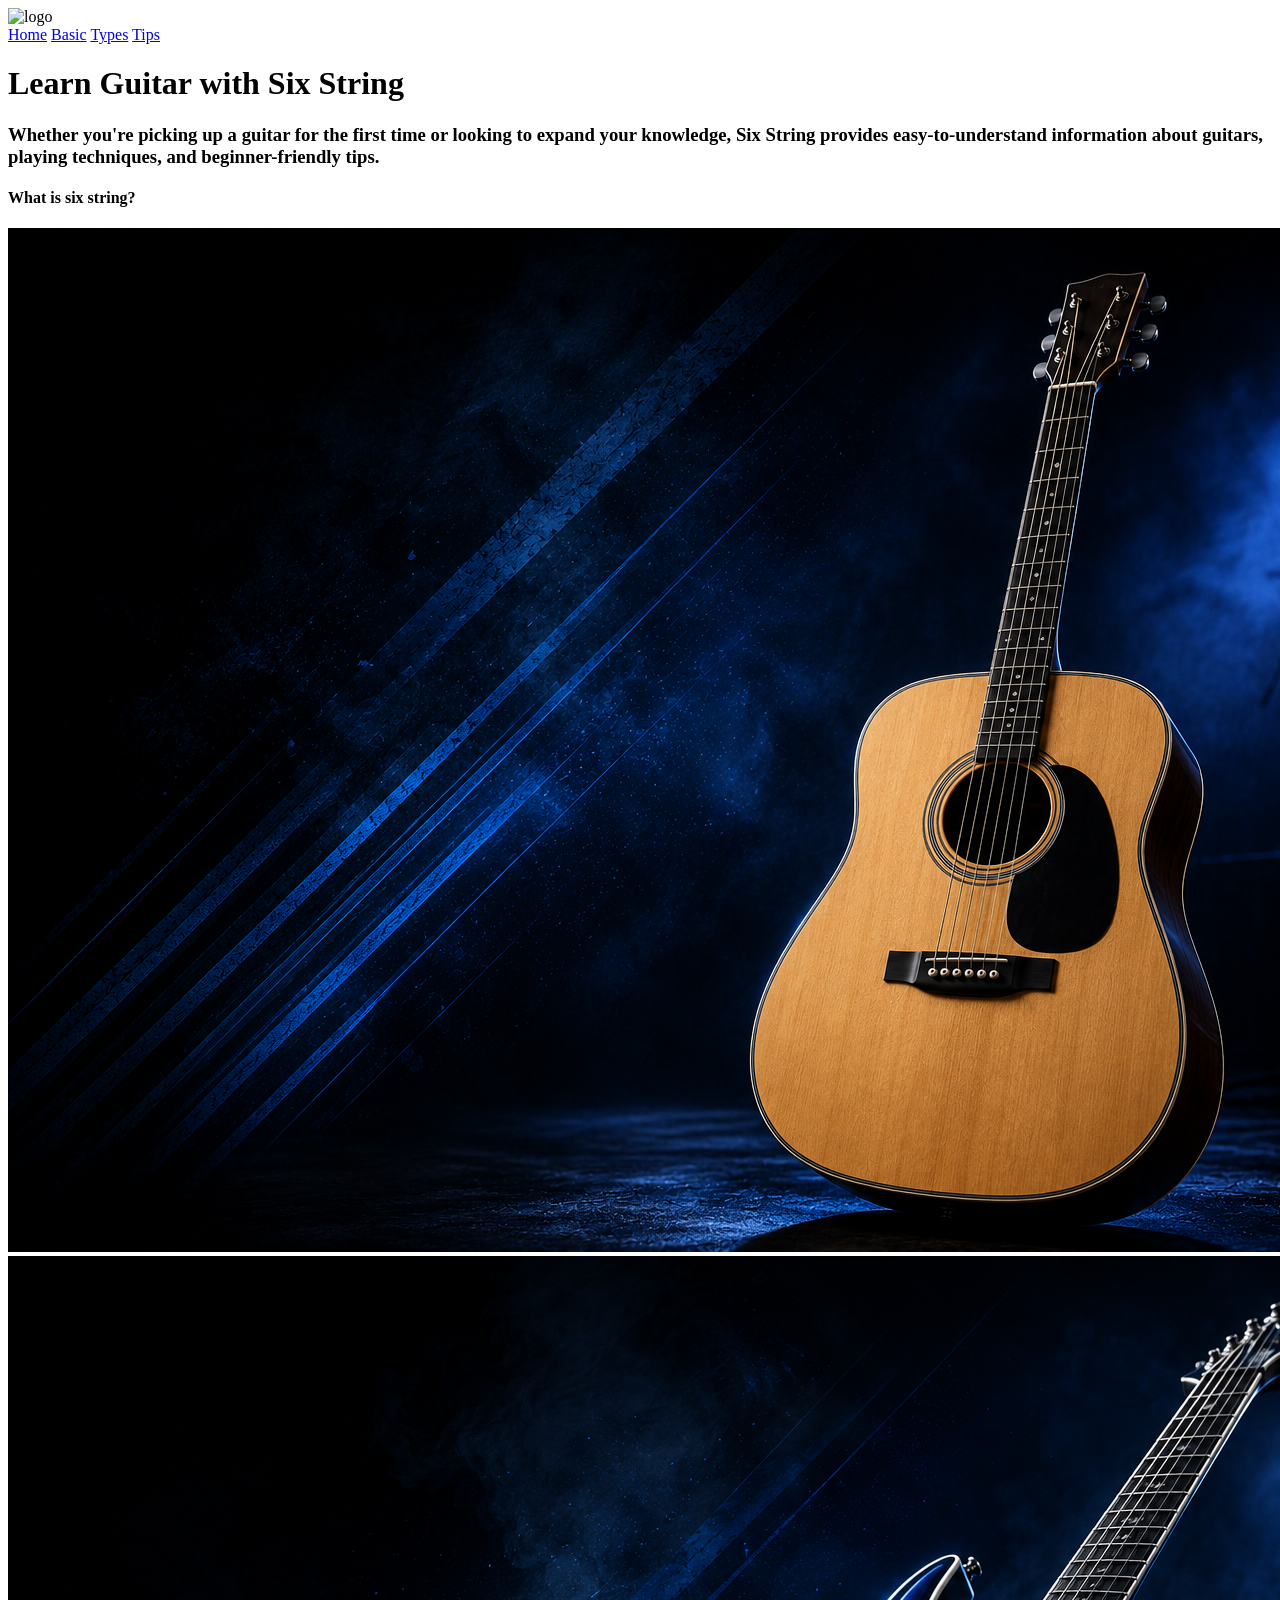
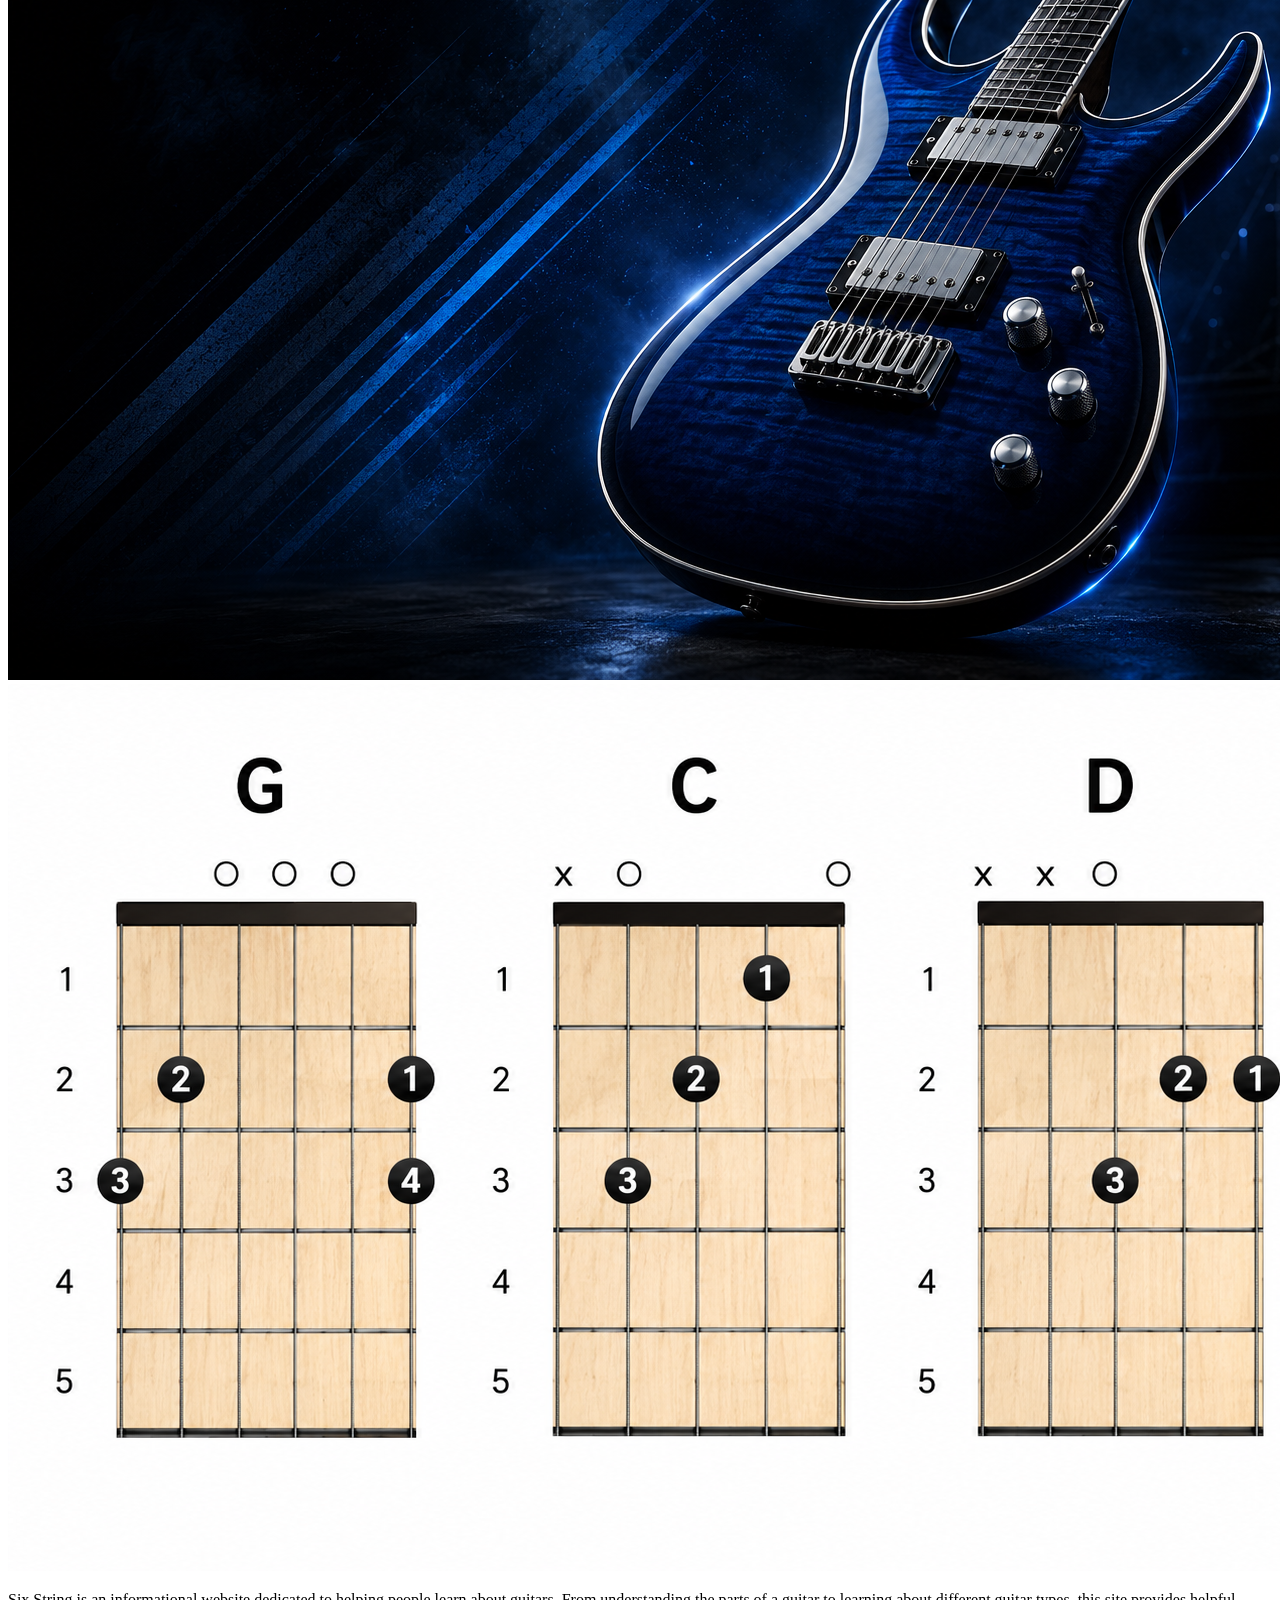
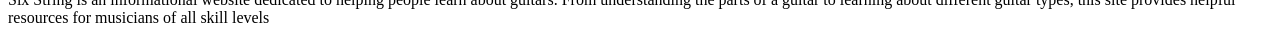
==== index.html @ 31db0d18 "Update Index and added more html" ====
<!doctype html>
<html lang="en">
  <head>
    <meta charset="UTF-8" />
    <meta name="viewport" content="width=device-width, initial-scale=1.0" />
    <title>Mr. Hoque's site</title>
    <link />
  </head>
  <body>
    <header>
      <img src="" alt="logo" />
      <nav>
        <a href="index.html">Home</a>
        <a href="basic.html">Basic</a>
        <a href="types.html">Types</a>
        <a href="tips.html">Tips</a>
      </nav>
    </header>
  </body>
  <div class="heading">
    <h1>Learn Guitar with Six String</h1>
    <h3>
      Whether you're picking up a guitar for the first time or looking to expand
      your knowledge, Six String provides easy-to-understand information about
      guitars, playing techniques, and beginner-friendly tips.
    </h3>
  </div>
  <div class="section">
    <h4>What is six string?</h4>
    <img
      src="6_string_items/types_of_guitar_page/acoustic.png"
      alt="Acoustic Guitar"
    />
    <img
      src="6_string_items/types_of_guitar_page/electric.png"
      alt="Electric Guitar"
    />
    <img src="6_string_items/guitar_basics/guitar.png" alt="Tips" />
    <p>
      Six String is an informational website dedicated to helping people learn
      about guitars. From understanding the parts of a guitar to learning about
      different guitar types, this site provides helpful resources for musicians
      of all skill levels
    </p>
  </div>
</html>
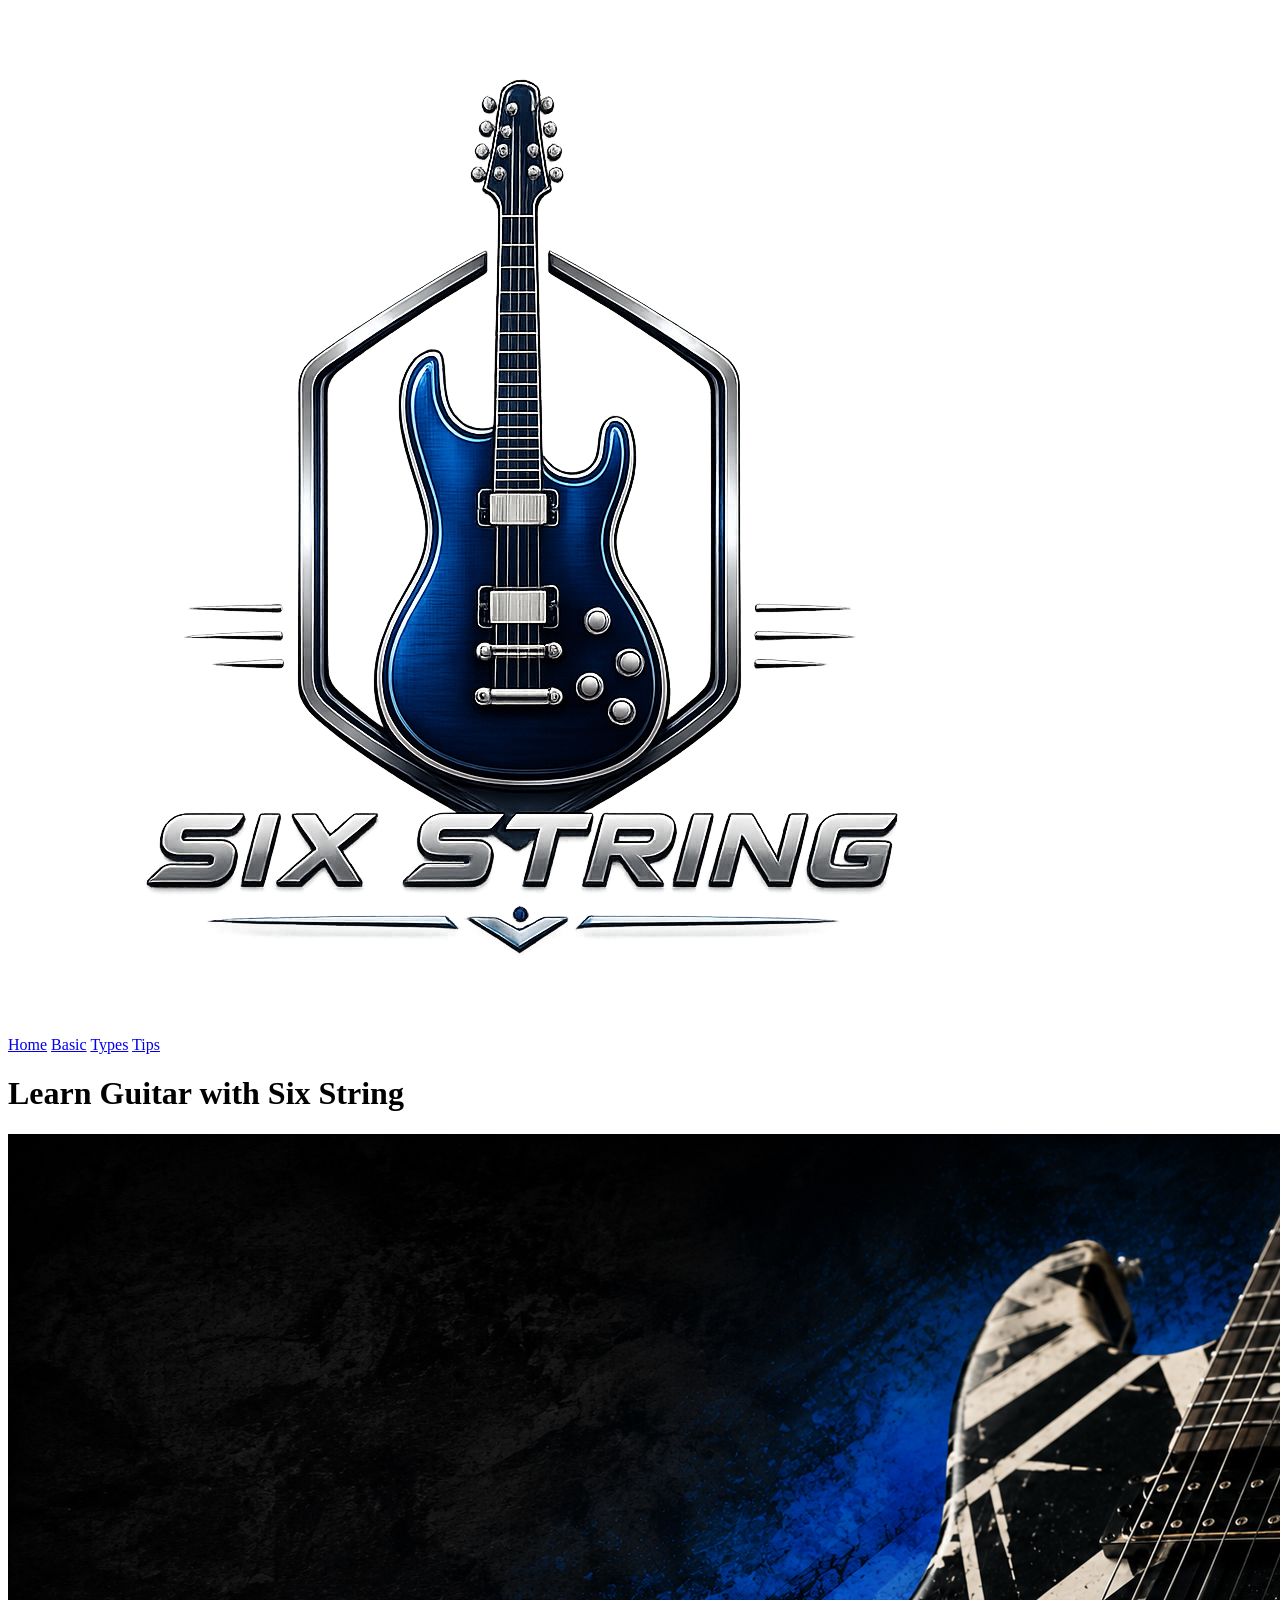
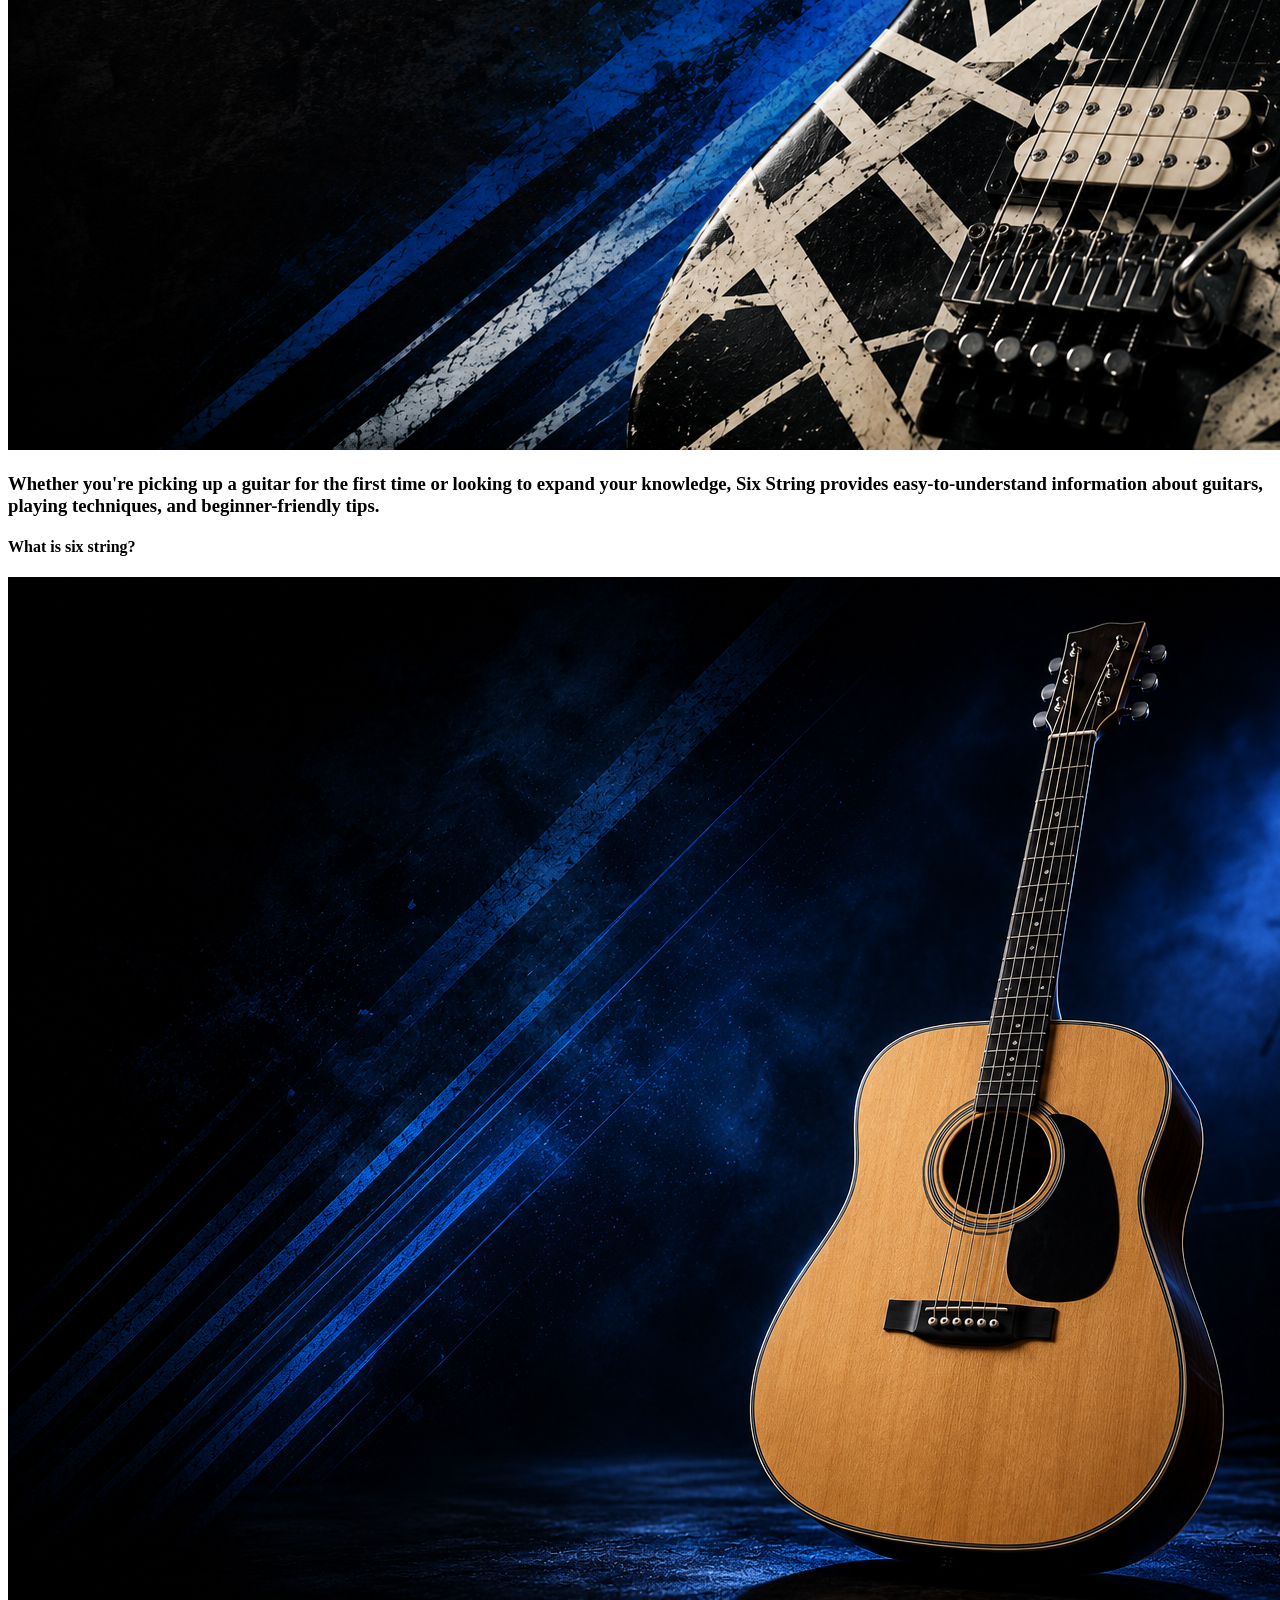
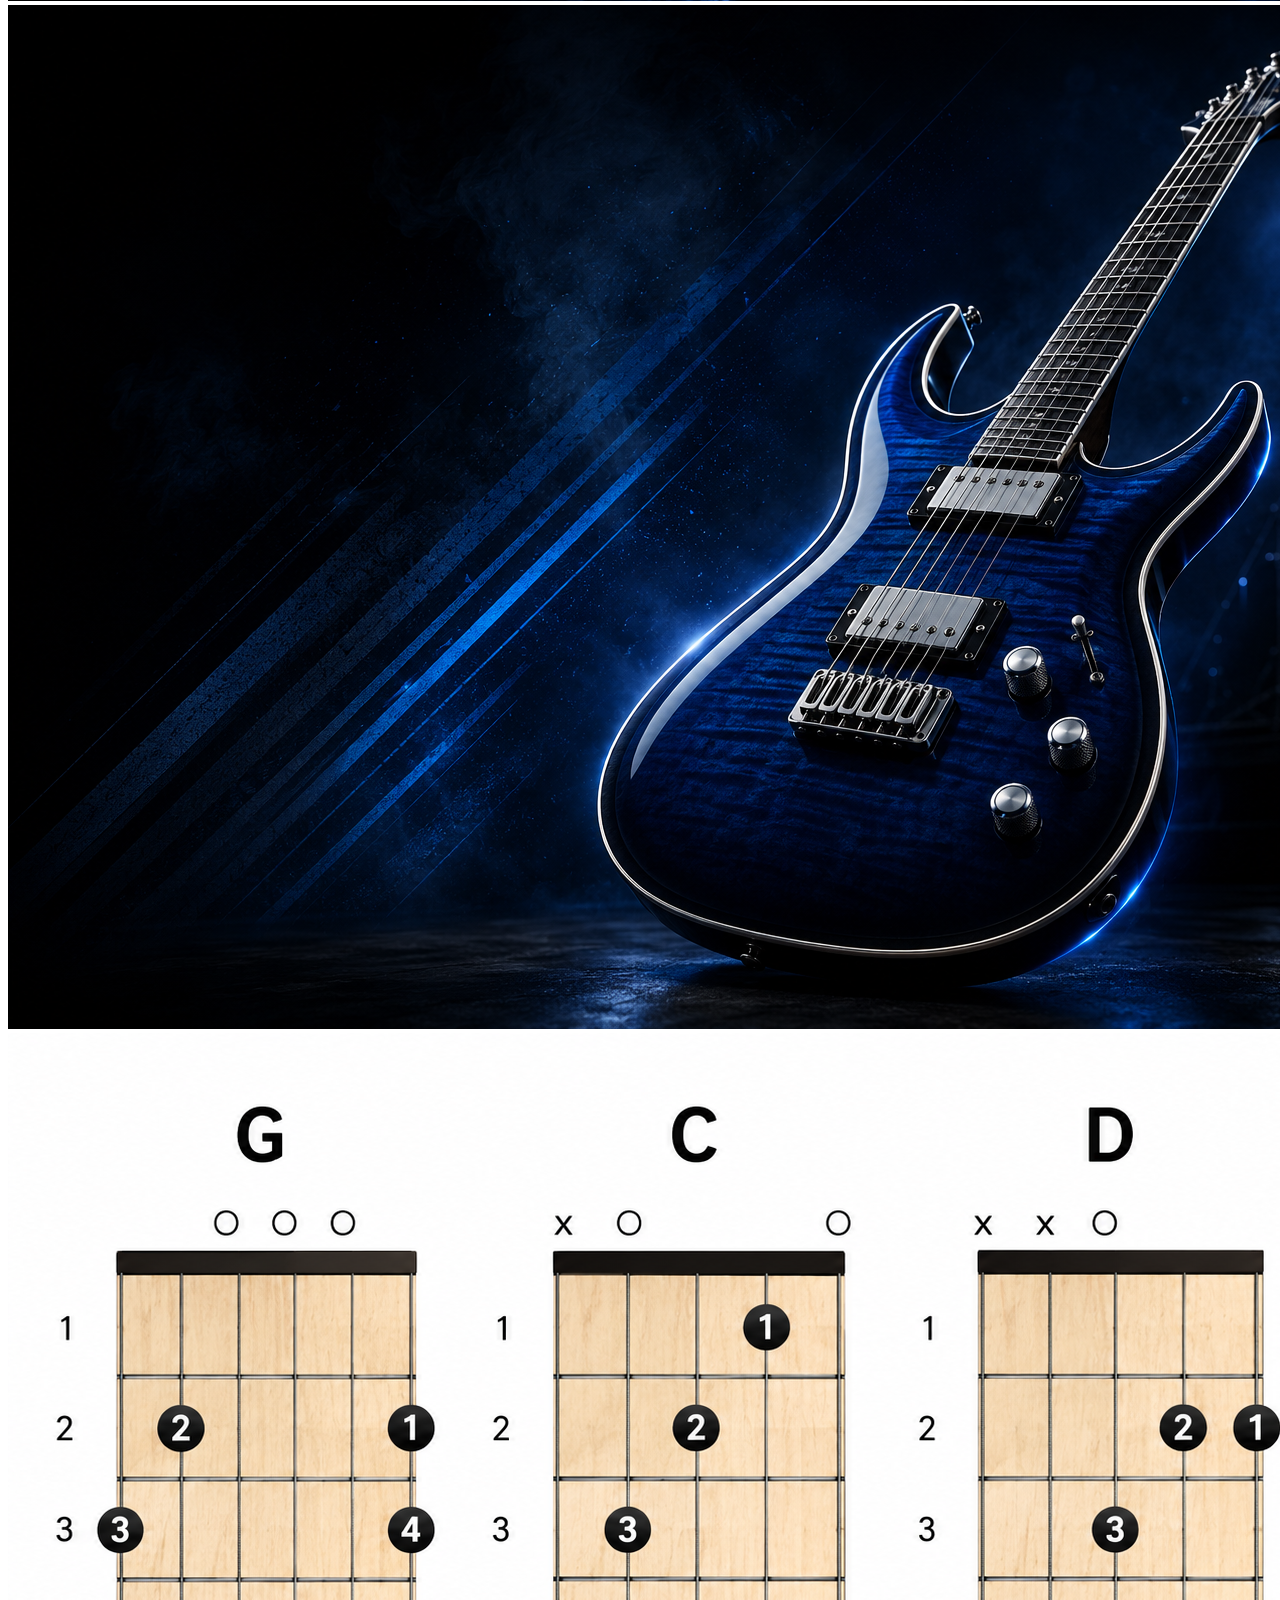
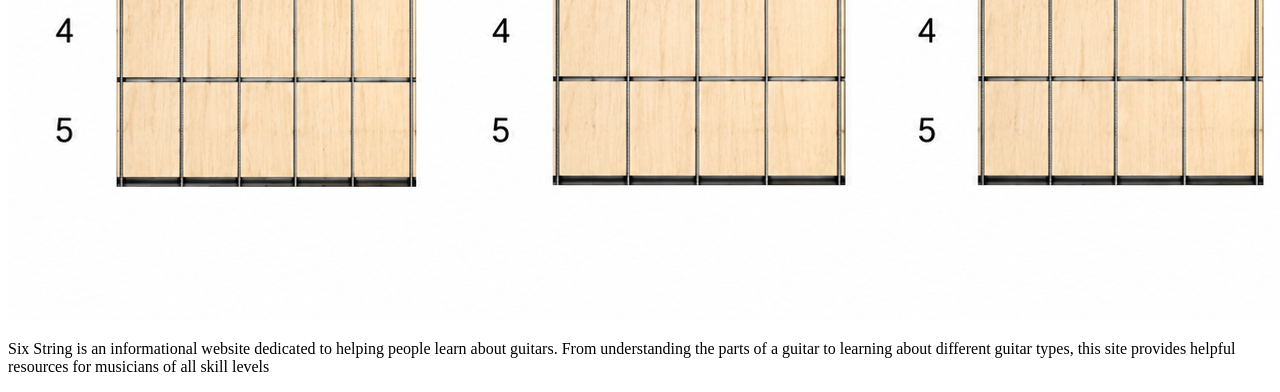
==== commit 5d21cf48: "Update index.html" ====
--- a/index.html
+++ b/index.html
@@ -8,7 +8,7 @@
   </head>
   <body>
     <header>
-      <img src="" alt="logo" />
+      <img src="6_string_items/six_string_logo.png" alt="logo" />
       <nav>
         <a href="index.html">Home</a>
         <a href="basic.html">Basic</a>
@@ -19,6 +19,7 @@
   </body>
   <div class="heading">
     <h1>Learn Guitar with Six String</h1>
+    <img src="6_string_items/hero_image.png" alt="hero" />
     <h3>
       Whether you're picking up a guitar for the first time or looking to expand
       your knowledge, Six String provides easy-to-understand information about
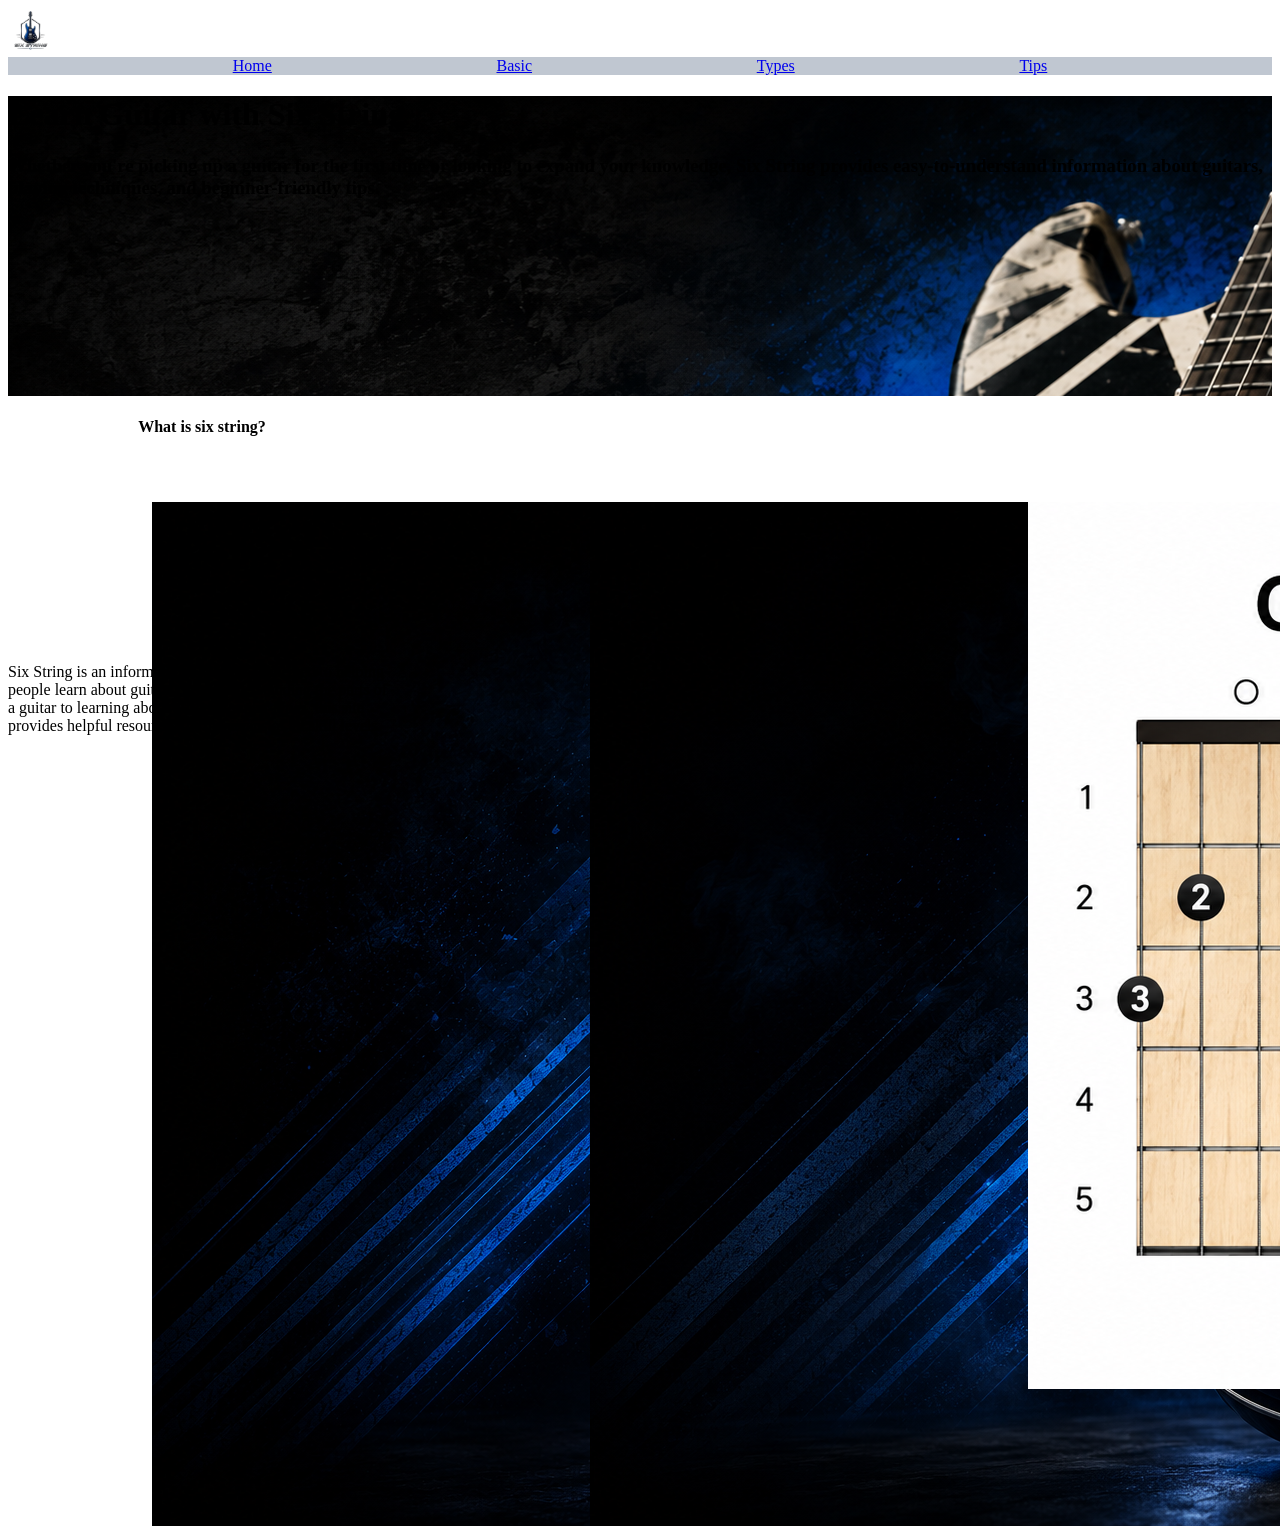
==== commit 3506c8ad: "Updated some stuff The stylesheet is NOT complete. Feel free to work on it if you want but be sure t" ====
--- a/index.html
+++ b/index.html
@@ -4,7 +4,7 @@
     <meta charset="UTF-8" />
     <meta name="viewport" content="width=device-width, initial-scale=1.0" />
     <title>Mr. Hoque's site</title>
-    <link />
+    <link href="styles.css" rel="stylesheet" />
   </head>
   <body>
     <header>
@@ -19,7 +19,6 @@
   </body>
   <div class="heading">
     <h1>Learn Guitar with Six String</h1>
-    <img src="6_string_items/hero_image.png" alt="hero" />
     <h3>
       Whether you're picking up a guitar for the first time or looking to expand
       your knowledge, Six String provides easy-to-understand information about
@@ -28,15 +27,21 @@
   </div>
   <div class="section">
     <h4>What is six string?</h4>
-    <img
-      src="6_string_items/types_of_guitar_page/acoustic.png"
-      alt="Acoustic Guitar"
-    />
-    <img
-      src="6_string_items/types_of_guitar_page/electric.png"
-      alt="Electric Guitar"
-    />
-    <img src="6_string_items/guitar_basics/guitar.png" alt="Tips" />
+    <div class="img1">
+      <img
+        src="6_string_items/types_of_guitar_page/acoustic.png"
+        alt="Acoustic Guitar"
+      />
+    </div>
+    <div class="img2">
+      <img
+        src="6_string_items/types_of_guitar_page/electric.png"
+        alt="Electric Guitar"
+      />
+    </div>
+    <div class="img3">
+      <img src="6_string_items/guitar_basics/guitar.png" alt="Tips" />
+    </div>
     <p>
       Six String is an informational website dedicated to helping people learn
       about guitars. From understanding the parts of a guitar to learning about
--- a/styles.css
+++ b/styles.css
@@ -0,0 +1,47 @@
+header img {
+  max-width: 45px;
+  border-radius: 50%;
+  overflow: hidden;
+  grid-column: 1/2;
+}
+
+nav {
+  display: flex;
+  justify-content: space-evenly;
+  align-items: center;
+  width: 100%;
+  background-color: #c0c7d1;
+}
+
+.heading {
+  background: url(6_string_items/hero_image.png);
+  height: 300px;
+  width: 100%;
+}
+
+.section {
+  display: grid;
+  grid-template-columns: repeat(3, 1fr);
+  width: 100%;
+  height: 400px;
+  column-gap: 50px;
+  justify-items: center;
+}
+
+.img1 {
+  grid-column: 1/2;
+  height: 100px;
+  width: 100px;
+}
+
+.img2 {
+  grid-column: 2/3;
+  height: 100px;
+  width: 100px;
+}
+
+.img3 {
+  grid-column: 3/4;
+  height: 100px;
+  width: 100px;
+}
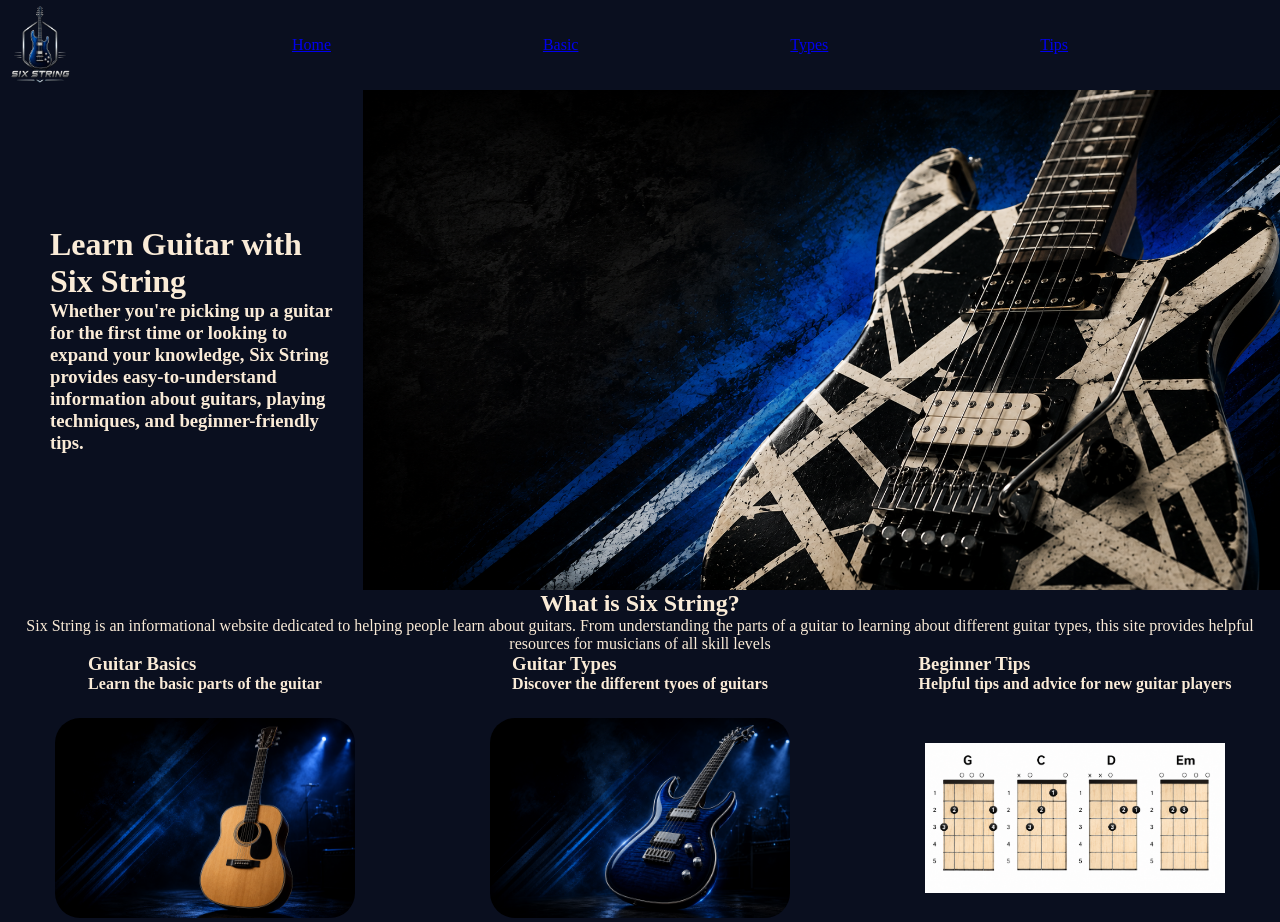
==== commit 9e027f27: "Updated some stuff" ====
--- a/index.html
+++ b/index.html
@@ -18,15 +18,24 @@
     </header>
   </body>
   <div class="heading">
-    <h1>Learn Guitar with Six String</h1>
-    <h3>
-      Whether you're picking up a guitar for the first time or looking to expand
-      your knowledge, Six String provides easy-to-understand information about
-      guitars, playing techniques, and beginner-friendly tips.
-    </h3>
+    <div class="text">
+      <h1>Learn Guitar with Six String</h1>
+      <h3>
+        Whether you're picking up a guitar for the first time or looking to
+        expand your knowledge, Six String provides easy-to-understand
+        information about guitars, playing techniques, and beginner-friendly
+        tips.
+      </h3>
+    </div>
   </div>
+  <section><h1>What is Six String?</h1></section>
+  <p>
+    Six String is an informational website dedicated to helping people learn
+    about guitars. From understanding the parts of a guitar to learning about
+    different guitar types, this site provides helpful resources for musicians
+    of all skill levels
+  </p>
   <div class="section">
-    <h4>What is six string?</h4>
     <div class="img1">
       <img
         src="6_string_items/types_of_guitar_page/acoustic.png"
@@ -42,11 +51,17 @@
     <div class="img3">
       <img src="6_string_items/guitar_basics/guitar.png" alt="Tips" />
     </div>
-    <p>
-      Six String is an informational website dedicated to helping people learn
-      about guitars. From understanding the parts of a guitar to learning about
-      different guitar types, this site provides helpful resources for musicians
-      of all skill levels
-    </p>
+    <div class="text2">
+      <h3>Guitar Basics</h3>
+      <h4>Learn the basic parts of the guitar</h4>
+    </div>
+    <div class="text2">
+      <h3>Guitar Types</h3>
+      <h4>Discover the different tyoes of guitars</h4>
+    </div>
+    <div class="text2">
+      <h3>Beginner Tips</h3>
+      <h4>Helpful tips and advice for new guitar players</h4>
+    </div>
   </div>
 </html>
--- a/styles.css
+++ b/styles.css
@@ -1,47 +1,102 @@
+* {
+  margin: 0;
+  padding: 0;
+}
+
+body {
+  background: #0a0f1f;
+  min-height: 100%;
+}
+
 header img {
-  max-width: 45px;
+  max-width: 80px;
   border-radius: 50%;
   overflow: hidden;
-  grid-column: 1/2;
+}
+
+header {
+  background-size: cover;
+  display: flex;
 }
 
 nav {
   display: flex;
+  background-color: #0a0f1f;
   justify-content: space-evenly;
   align-items: center;
+  grid-column: 1/-1;
+  height: 90px;
   width: 100%;
-  background-color: #c0c7d1;
+}
+
+nav a:hover {
+  background: #c0c7d1;
+  color: antiquewhite;
 }
 
 .heading {
-  background: url(6_string_items/hero_image.png);
-  height: 300px;
+  background: url(6_string_items/hero_image.png) no-repeat;
+  background-position: 100%;
+  background-size: contain;
+  height: 500px;
   width: 100%;
+  color: antiquewhite;
+  display: flex;
+  justify-content: flex-start;
+  align-items: center;
+  padding-left: 20px;
+}
+
+.heading h1,
+.heading h3 {
+  width: fit-content;
+  text-align: left;
+}
+
+.text {
+  display: flex;
+  flex-direction: column;
+  align-items: center;
+  width: fit-content;
+  max-width: 300px;
+  padding-left: 30px;
+  border: 5px #007bff;
+}
+
+section {
+  color: antiquewhite;
+  text-align: center;
+}
+
+section h4 {
+  margin: 0, auto;
 }
 
 .section {
   display: grid;
   grid-template-columns: repeat(3, 1fr);
-  width: 100%;
-  height: 400px;
-  column-gap: 50px;
+  grid-template-rows: 1fr, 1fr;
+  gap: 25px;
   justify-items: center;
 }
 
-.img1 {
-  grid-column: 1/2;
-  height: 100px;
-  width: 100px;
+.section img {
+  width: 100%;
+  max-width: 300px;
+  height: 200px;
+  object-fit: contain;
+  border: 4px #007bff;
+  border-radius: 25px;
+  transition: transform 0.3s ease;
 }
 
-.img2 {
-  grid-column: 2/3;
-  height: 100px;
-  width: 100px;
+.text2 {
+  color: antiquewhite;
+  grid-row: 1/3;
 }
 
-.img3 {
-  grid-column: 3/4;
-  height: 100px;
-  width: 100px;
+p {
+  color: antiquewhite;
+  text-align: center;
+  margin: 0, auto;
 }
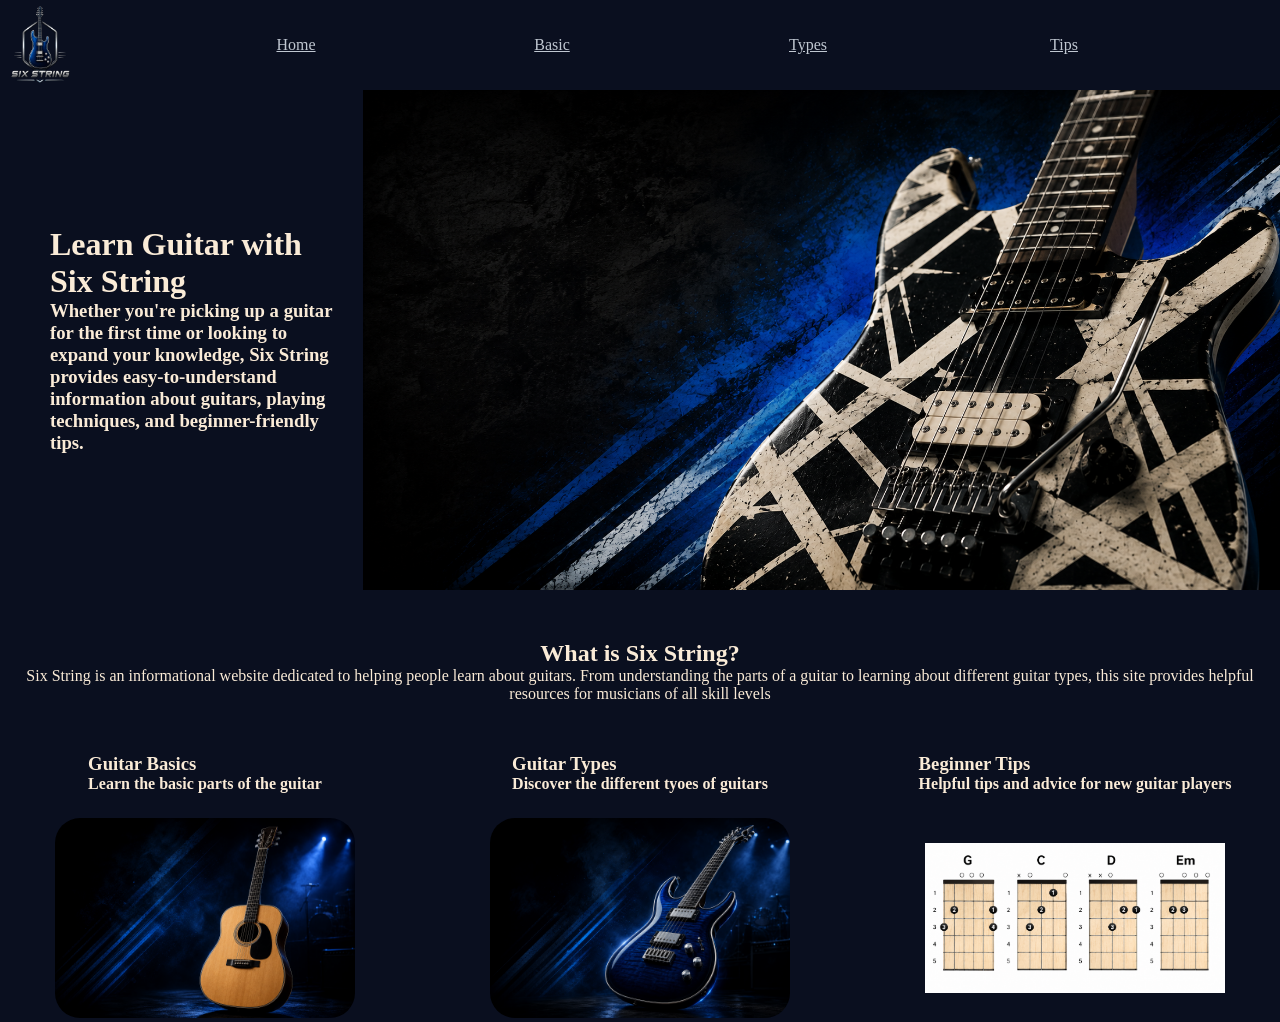
==== commit 9c78cd43: "Added links to the images" ====
--- a/index.html
+++ b/index.html
@@ -37,16 +37,20 @@
   </p>
   <div class="section">
     <div class="img1">
-      <img
-        src="6_string_items/types_of_guitar_page/acoustic.png"
-        alt="Acoustic Guitar"
-      />
+      <a href="basic.html" target="_blank">
+        <img
+          src="6_string_items/types_of_guitar_page/acoustic.png"
+          alt="Acoustic Guitar"
+        />
+      </a>
     </div>
     <div class="img2">
-      <img
-        src="6_string_items/types_of_guitar_page/electric.png"
-        alt="Electric Guitar"
-      />
+      <a href="types.html" target="_blank">
+        <img
+          src="6_string_items/types_of_guitar_page/electric.png"
+          alt="Electric Guitar"
+        />
+      </a>
     </div>
     <div class="img3">
       <img src="6_string_items/guitar_basics/guitar.png" alt="Tips" />
--- a/styles.css
+++ b/styles.css
@@ -29,9 +29,19 @@
   width: 100%;
 }
 
+nav a {
+  display: flex;
+  align-items: center;
+  justify-content: center;
+  min-width: 80px;
+  height: 50px;
+  color: #c0c7d1;
+}
+
 nav a:hover {
   background: #c0c7d1;
   color: antiquewhite;
+  border-radius: 25px;
 }
 
 .heading {
@@ -66,6 +76,7 @@
 section {
   color: antiquewhite;
   text-align: center;
+  padding-top: 50px;
 }
 
 section h4 {
@@ -91,6 +102,7 @@
 }
 
 .text2 {
+  padding-top: 50px;
   color: antiquewhite;
   grid-row: 1/3;
 }
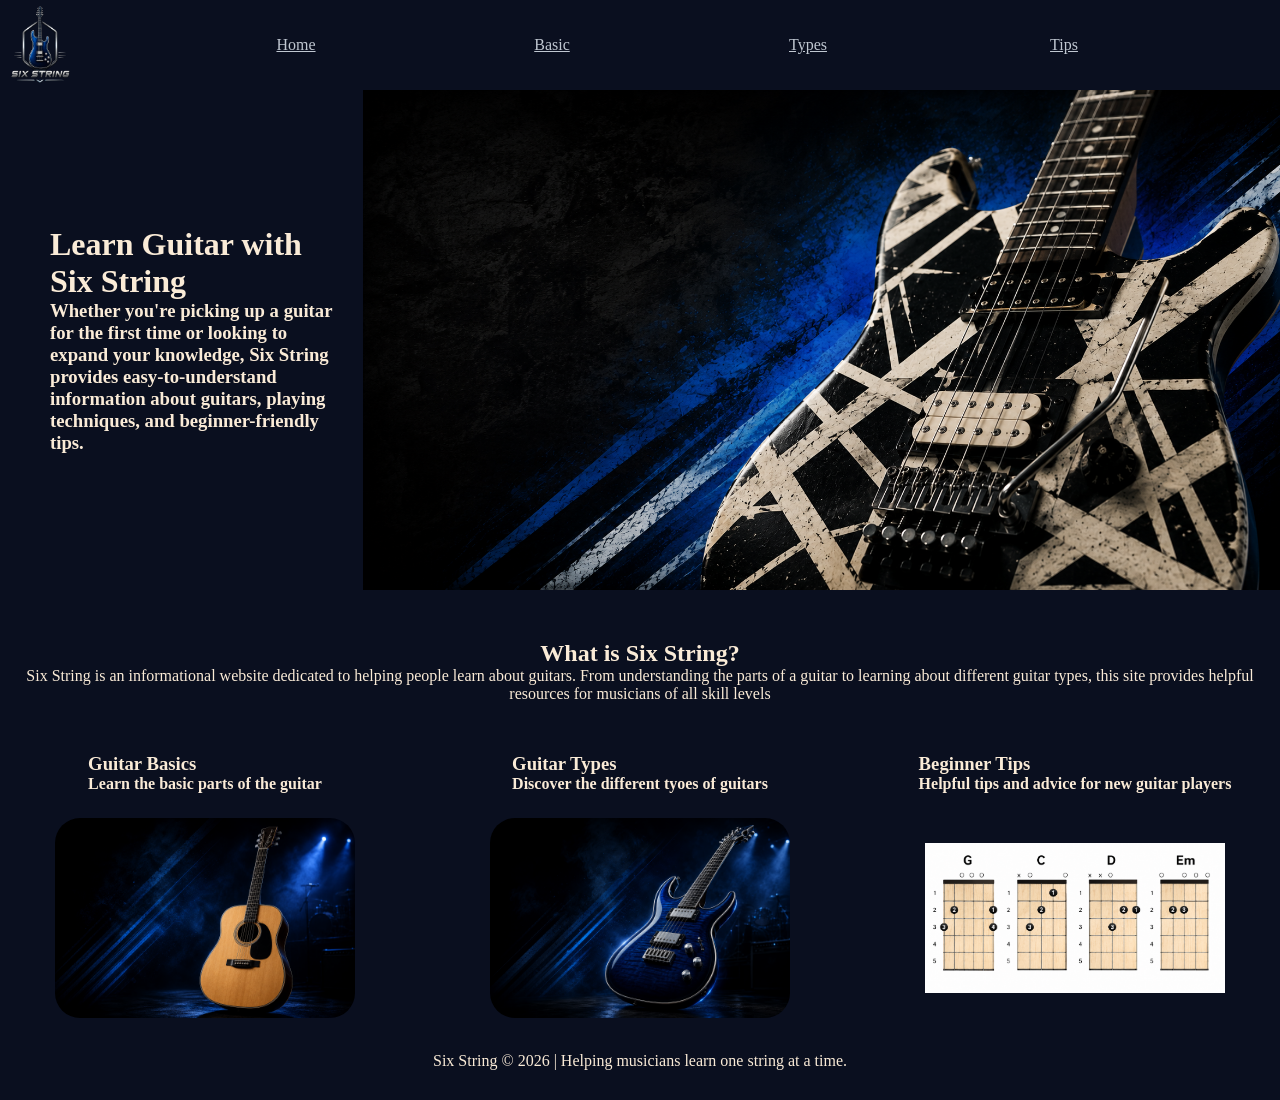
==== commit 6c21e9a0: "Updated more" ====
--- a/index.html
+++ b/index.html
@@ -16,56 +16,59 @@
         <a href="tips.html">Tips</a>
       </nav>
     </header>
+    <div class="heading">
+      <div class="text">
+        <h1>Learn Guitar with Six String</h1>
+        <h3>
+          Whether you're picking up a guitar for the first time or looking to
+          expand your knowledge, Six String provides easy-to-understand
+          information about guitars, playing techniques, and beginner-friendly
+          tips.
+        </h3>
+      </div>
+    </div>
+    <section><h1>What is Six String?</h1></section>
+    <p>
+      Six String is an informational website dedicated to helping people learn
+      about guitars. From understanding the parts of a guitar to learning about
+      different guitar types, this site provides helpful resources for musicians
+      of all skill levels
+    </p>
+    <div class="section">
+      <div class="img1">
+        <a href="basic.html" target="_blank">
+          <img
+            src="6_string_items/types_of_guitar_page/acoustic.png"
+            alt="Acoustic Guitar"
+          />
+        </a>
+      </div>
+      <div class="img2">
+        <a href="types.html" target="_blank">
+          <img
+            src="6_string_items/types_of_guitar_page/electric.png"
+            alt="Electric Guitar"
+          />
+        </a>
+      </div>
+      <div class="img3">
+        <img src="6_string_items/guitar_basics/guitar.png" alt="Tips" />
+      </div>
+      <div class="text2">
+        <h3>Guitar Basics</h3>
+        <h4>Learn the basic parts of the guitar</h4>
+      </div>
+      <div class="text2">
+        <h3>Guitar Types</h3>
+        <h4>Discover the different tyoes of guitars</h4>
+      </div>
+      <div class="text2">
+        <h3>Beginner Tips</h3>
+        <h4>Helpful tips and advice for new guitar players</h4>
+      </div>
+    </div>
+    <footer>
+      <p>Six String © 2026 | Helping musicians learn one string at a time.</p>
+    </footer>
   </body>
-  <div class="heading">
-    <div class="text">
-      <h1>Learn Guitar with Six String</h1>
-      <h3>
-        Whether you're picking up a guitar for the first time or looking to
-        expand your knowledge, Six String provides easy-to-understand
-        information about guitars, playing techniques, and beginner-friendly
-        tips.
-      </h3>
-    </div>
-  </div>
-  <section><h1>What is Six String?</h1></section>
-  <p>
-    Six String is an informational website dedicated to helping people learn
-    about guitars. From understanding the parts of a guitar to learning about
-    different guitar types, this site provides helpful resources for musicians
-    of all skill levels
-  </p>
-  <div class="section">
-    <div class="img1">
-      <a href="basic.html" target="_blank">
-        <img
-          src="6_string_items/types_of_guitar_page/acoustic.png"
-          alt="Acoustic Guitar"
-        />
-      </a>
-    </div>
-    <div class="img2">
-      <a href="types.html" target="_blank">
-        <img
-          src="6_string_items/types_of_guitar_page/electric.png"
-          alt="Electric Guitar"
-        />
-      </a>
-    </div>
-    <div class="img3">
-      <img src="6_string_items/guitar_basics/guitar.png" alt="Tips" />
-    </div>
-    <div class="text2">
-      <h3>Guitar Basics</h3>
-      <h4>Learn the basic parts of the guitar</h4>
-    </div>
-    <div class="text2">
-      <h3>Guitar Types</h3>
-      <h4>Discover the different tyoes of guitars</h4>
-    </div>
-    <div class="text2">
-      <h3>Beginner Tips</h3>
-      <h4>Helpful tips and advice for new guitar players</h4>
-    </div>
-  </div>
 </html>
--- a/styles.css
+++ b/styles.css
@@ -6,6 +6,7 @@
 body {
   background: #0a0f1f;
   min-height: 100%;
+  box-sizing: border-box;
 }
 
 header img {
@@ -112,3 +113,7 @@
   text-align: center;
   margin: 0, auto;
 }
+
+footer {
+  padding: 30px;
+}
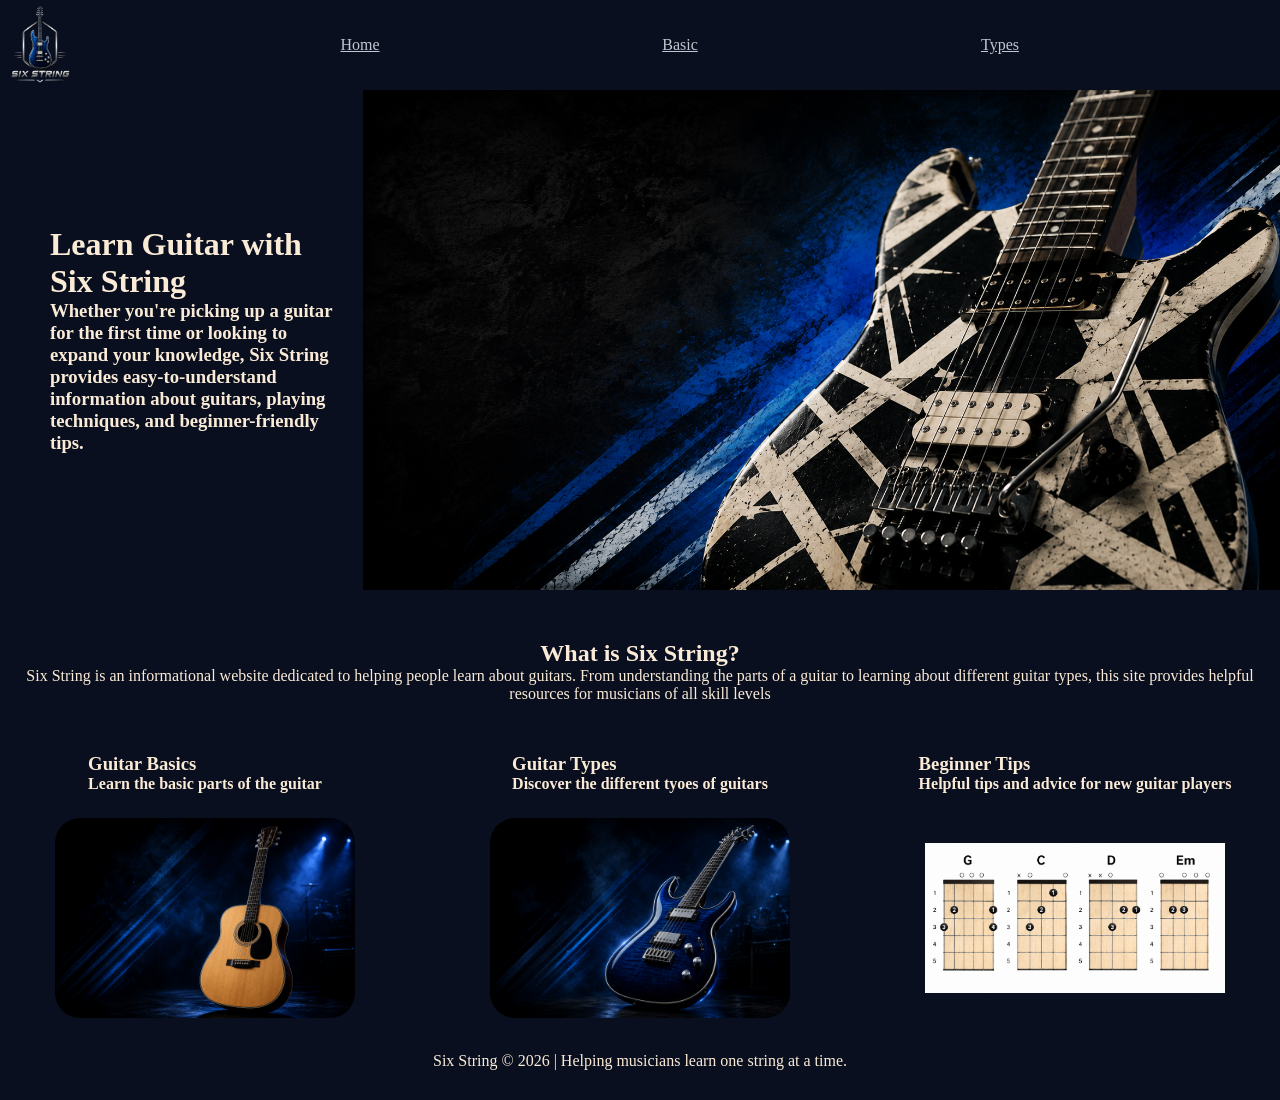
==== commit 68b05bf5: "update" ====
--- a/index.html
+++ b/index.html
@@ -13,7 +13,6 @@
         <a href="index.html">Home</a>
         <a href="basic.html">Basic</a>
         <a href="types.html">Types</a>
-        <a href="tips.html">Tips</a>
       </nav>
     </header>
     <div class="heading">
--- a/styles.css
+++ b/styles.css
@@ -6,7 +6,6 @@
 body {
   background: #0a0f1f;
   min-height: 100%;
-  box-sizing: border-box;
 }
 
 header img {
